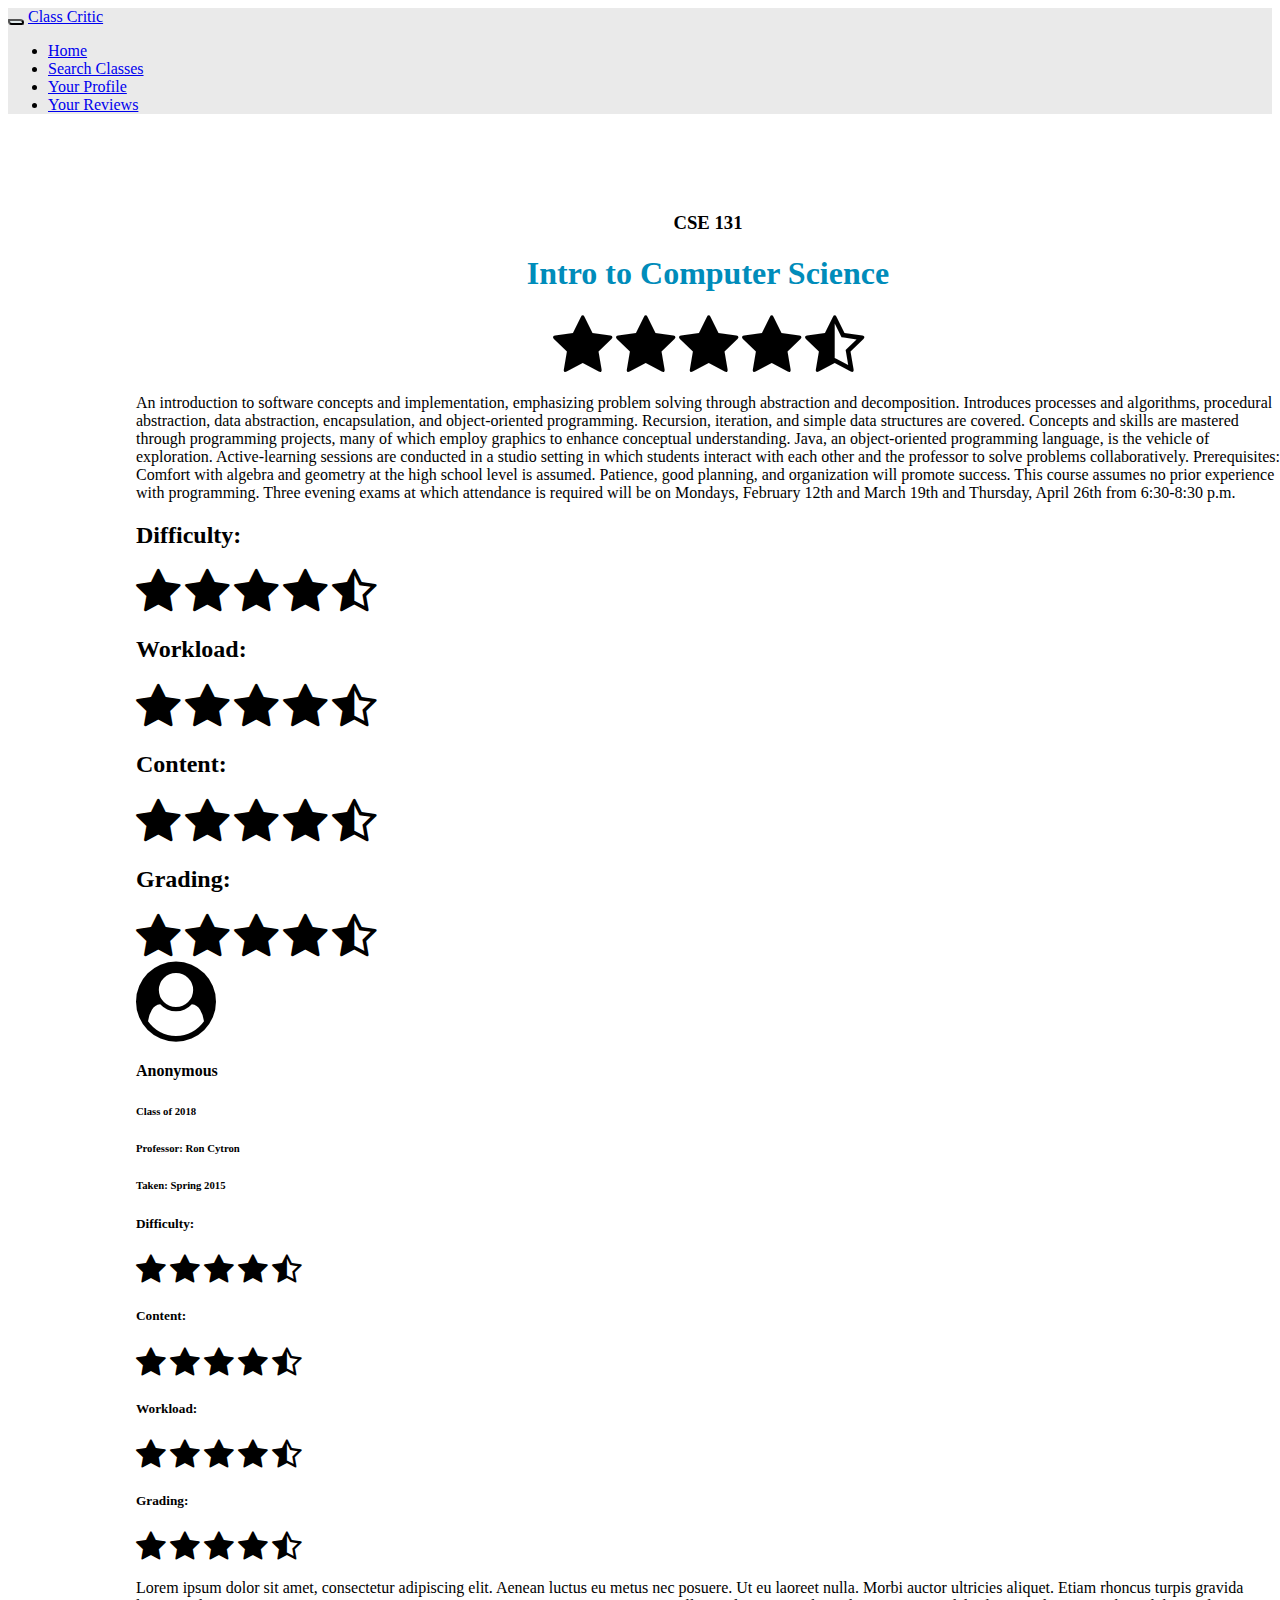
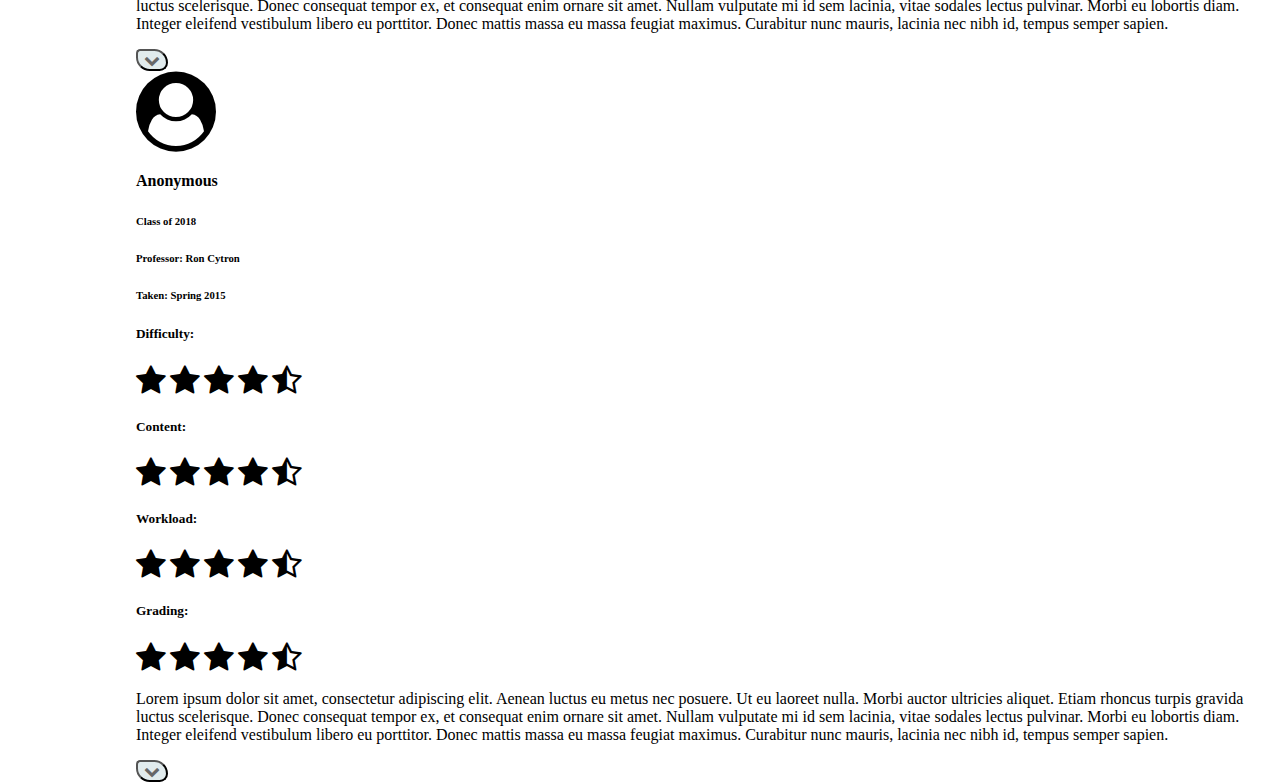
==== Front End/ClassCritic-Class.html @ 3b26a225 "Add files via upload" ====
<!DOCTYPE html>
<html lang="en">
<head>
	<link href="style.css" rel="stylesheet">

	<script src="https://ajax.googleapis.com/ajax/libs/jquery/3.1.1/jquery.min.js"></script>

	<link rel="stylesheet" href="https://cdnjs.cloudflare.com/ajax/libs/font-awesome/4.7.0/css/font-awesome.min.css">

	<!-- Required meta tags -->
	<meta charset="utf-8">
	<meta name="viewport" content="width=device-width, initial-scale=1, shrink-to-fit=no">

	<!-- Bootstrap CSS -->
	<link rel="stylesheet" href="https://maxcdn.bootstrapcdn.com/bootstrap/4.0.0-beta/css/bootstrap.min.css" integrity="sha384-/Y6pD6FV/Vv2HJnA6t+vslU6fwYXjCFtcEpHbNJ0lyAFsXTsjBbfaDjzALeQsN6M" crossorigin="anonymous">
</head>
<body style="height:120vh;">

	<!-- START NAVBAR -->
	<nav class="navbar navbar-toggleable-md navbar-light bg-faded">
		<button class="navbar-toggler navbar-toggler-right" type="button" data-toggle="collapse" data-target="#navbarSupportedContent" aria-controls="navbarSupportedContent" aria-expanded="false" aria-label="Toggle navigation">
			<span class="navbar-toggler-icon"></span>
		</button>
		<a class="navbar-brand" href="#">Class Critic</a>

		<div class="collapse navbar-collapse" id="navbarSupportedContent">
			<ul class="navbar-nav mr-auto">
				<li class="nav-item active">
					<a class="nav-link" href="index.html">Home</a>
				</li>

				<li class="nav-item">
					<a class="nav-link" href="ClassCritic-Search.html">Search Classes <span class="sr-only">(current)</span></a>
				</li>

				<li class="nav-item">
					<a class="nav-link" href="#">Your Profile</a>
				</li>

				<li class="nav-item">
					<a class="nav-link" href="#">Your Reviews</a>
				</li>

			</ul>
			
		</div>
	</nav>
	<!-- END NAVBAR -->

	<!-- START REST OF CONTENT -->
	<div class="contentContainer">
		<div class="container">
			<!-- HEADER -->
			<div class="jumbotron" style="text-align: center;">
				<h3>CSE 131</h3>
				<h1>Intro to Computer Science</h1>
				<div class="starContainer">
					<i class="star fa fa-star fa-4x" aria-hidden="true"></i>
					<i class="star fa fa-star fa-4x" aria-hidden="true"></i>
					<i class="star fa fa-star fa-4x" aria-hidden="true"></i>
					<i class="star fa fa-star fa-4x" aria-hidden="true"></i>
					<i class="star fa fa-star-half-o fa-4x" aria-hidden="true"></i>
				</div>
			</div>

			<!-- START REST OF CONTENT -->
			<div class="description col-12">
				<p>An introduction to software concepts and implementation, emphasizing problem solving through abstraction and decomposition. Introduces processes and algorithms, procedural abstraction, data abstraction, encapsulation, and object-oriented programming. Recursion, iteration, and simple data structures are covered. Concepts and skills are mastered through programming projects, many of which employ graphics to enhance conceptual understanding. Java, an object-oriented programming language, is the vehicle of exploration. Active-learning sessions are conducted in a studio setting in which students interact with each other and the professor to solve problems collaboratively. Prerequisites: Comfort with algebra and geometry at the high school level is assumed. Patience, good planning, and organization will promote success. This course assumes no prior experience with programming. Three evening exams at which attendance is required will be on Mondays, February 12th and March 19th and Thursday, April 26th from 6:30-8:30 p.m.</p>
			</div>

			<div class="overallRatingsContainer">
				<div class="row">
					<div class="rating col-6">
						<h2>Difficulty: </h2>
						<i class="star fa fa-star fa-3x" aria-hidden="true"></i>
						<i class="star fa fa-star fa-3x" aria-hidden="true"></i>
						<i class="star fa fa-star fa-3x" aria-hidden="true"></i>
						<i class="star fa fa-star fa-3x" aria-hidden="true"></i>
						<i class="star fa fa-star-half-o fa-3x" aria-hidden="true"></i>
					</div>

					<div class="rating col-6">
						<h2>Workload: </h2>
						<i class="star fa fa-star fa-3x" aria-hidden="true"></i>
						<i class="star fa fa-star fa-3x" aria-hidden="true"></i>
						<i class="star fa fa-star fa-3x" aria-hidden="true"></i>
						<i class="star fa fa-star fa-3x" aria-hidden="true"></i>
						<i class="star fa fa-star-half-o fa-3x" aria-hidden="true"></i>
					</div>
				</div>

				<div class="row">
					<div class="rating col-7">
						<h2>Content: </h2>
						<i class="star fa fa-star fa-3x" aria-hidden="true"></i>
						<i class="star fa fa-star fa-3x" aria-hidden="true"></i>
						<i class="star fa fa-star fa-3x" aria-hidden="true"></i>
						<i class="star fa fa-star fa-3x" aria-hidden="true"></i>
						<i class="star fa fa-star-half-o fa-3x" aria-hidden="true"></i>
					</div>

					<div class="rating col-7">
						<h2>Grading: </h2>
						<i class="star fa fa-star fa-3x" aria-hidden="true"></i>
						<i class="star fa fa-star fa-3x" aria-hidden="true"></i>
						<i class="star fa fa-star fa-3x" aria-hidden="true"></i>
						<i class="star fa fa-star fa-3x" aria-hidden="true"></i>
						<i class="star fa fa-star-half-o fa-3x" aria-hidden="true"></i>
					</div>

				</div>

			</div>	
			<!-- end overall ratings -->


			<div class="ratingsContainer">

				<div class="row">
					<!-- overall row  -->
					<div class="individualRating col-6">
						<!-- individual rating container -->
						<div class="background">
							<div class="row">
								<div class="col">
									<div class="userImage">
										<i class="fa fa-user-circle fa-5x" aria-hidden="true"></i>
									</div>
								</div>

								<div class="col info">
									<h4>Anonymous</h4>
									<h6><strong>Class of 2018</strong></h6>
									<h6><strong>Professor:</strong> Ron Cytron</h6>
									<h6><strong>Taken:</strong> Spring 2015</h6>
								</div>
							</div>

							<div class="classStars">
								<div class="row">
									<div class="ratingRating col">
										<h5>Difficulty: </h5>
										<i class="star fa fa-star fa-2x" aria-hidden="true"></i>
										<i class="star fa fa-star fa-2x" aria-hidden="true"></i>
										<i class="star fa fa-star fa-2x" aria-hidden="true"></i>
										<i class="star fa fa-star fa-2x" aria-hidden="true"></i>
										<i class="star fa fa-star-half-o fa-2x" aria-hidden="true"></i>
									</div>

									<div class="ratingRating col">
										<h5>Content: </h5>
										<i class="star fa fa-star fa-2x" aria-hidden="true"></i>
										<i class="star fa fa-star fa-2x" aria-hidden="true"></i>
										<i class="star fa fa-star fa-2x" aria-hidden="true"></i>
										<i class="star fa fa-star fa-2x" aria-hidden="true"></i>
										<i class="star fa fa-star-half-o fa-2x" aria-hidden="true"></i>
									</div>
								</div>

								<div class="row">
									<div class="ratingRating col">
										<h5>Workload: </h5>
										<i class="star fa fa-star fa-2x" aria-hidden="true"></i>
										<i class="star fa fa-star fa-2x" aria-hidden="true"></i>
										<i class="star fa fa-star fa-2x" aria-hidden="true"></i>
										<i class="star fa fa-star fa-2x" aria-hidden="true"></i>
										<i class="star fa fa-star-half-o fa-2x" aria-hidden="true"></i>
									</div>

									<div class="ratingRating col">
										<h5>Grading: </h5>
										<i class="star fa fa-star fa-2x" aria-hidden="true"></i>
										<i class="star fa fa-star fa-2x" aria-hidden="true"></i>
										<i class="star fa fa-star fa-2x" aria-hidden="true"></i>
										<i class="star fa fa-star fa-2x" aria-hidden="true"></i>
										<i class="star fa fa-star-half-o fa-2x" aria-hidden="true"></i>
									</div>
								</div>
								<!-- end class stars row -->
							</div>
							<!-- end class stars -->

							<div class="row">
								<p class="writtenReview">Lorem ipsum dolor sit amet, consectetur adipiscing elit. Aenean luctus eu metus nec posuere. Ut eu laoreet nulla. Morbi auctor ultricies aliquet. Etiam rhoncus turpis gravida luctus scelerisque. Donec consequat tempor ex, et consequat enim ornare sit amet. Nullam vulputate mi id sem lacinia, vitae sodales lectus pulvinar. Morbi eu lobortis diam. Integer eleifend vestibulum libero eu porttitor. Donec mattis massa eu massa feugiat maximus. Curabitur nunc mauris, lacinia nec nibh id, tempus semper sapien.</p>

								<div class="expandContainer">
								<button class="fa fa-chevron-down expand"></button>
								</div>

								<!-- <div class="thumbsContainer">
								<button class="fa fa-thumbs-o-up up"></button>
								<button class="fa fa-thumbs-o-down down"></button>
								</div> -->
							</div>

						</div>
					</div>
					<!-- END INDIVIDUAL RATING -->

					<div class="individualRating col-6">
						<!-- individual rating container -->
						<div class="background">
							<div class="row">
								<div class="col">
									<div class="userImage">
										<i class="fa fa-user-circle fa-5x" aria-hidden="true"></i>
									</div>
								</div>

								<div class="col info">
									<h4>Anonymous</h4>
									<h6><strong>Class of 2018</strong></h6>
									<h6><strong>Professor:</strong> Ron Cytron</h6>
									<h6><strong>Taken:</strong> Spring 2015</h6>
								</div>
							</div>

							<div class="classStars">
								<div class="row">
									<div class="ratingRating col">
										<h5>Difficulty: </h5>
										<i class="star fa fa-star fa-2x" aria-hidden="true"></i>
										<i class="star fa fa-star fa-2x" aria-hidden="true"></i>
										<i class="star fa fa-star fa-2x" aria-hidden="true"></i>
										<i class="star fa fa-star fa-2x" aria-hidden="true"></i>
										<i class="star fa fa-star-half-o fa-2x" aria-hidden="true"></i>
									</div>

									<div class="ratingRating col">
										<h5>Content: </h5>
										<i class="star fa fa-star fa-2x" aria-hidden="true"></i>
										<i class="star fa fa-star fa-2x" aria-hidden="true"></i>
										<i class="star fa fa-star fa-2x" aria-hidden="true"></i>
										<i class="star fa fa-star fa-2x" aria-hidden="true"></i>
										<i class="star fa fa-star-half-o fa-2x" aria-hidden="true"></i>
									</div>
								</div>

								<div class="row">
									<div class="ratingRating col">
										<h5>Workload: </h5>
										<i class="star fa fa-star fa-2x" aria-hidden="true"></i>
										<i class="star fa fa-star fa-2x" aria-hidden="true"></i>
										<i class="star fa fa-star fa-2x" aria-hidden="true"></i>
										<i class="star fa fa-star fa-2x" aria-hidden="true"></i>
										<i class="star fa fa-star-half-o fa-2x" aria-hidden="true"></i>
									</div>

									<div class="ratingRating col">
										<h5>Grading: </h5>
										<i class="star fa fa-star fa-2x" aria-hidden="true"></i>
										<i class="star fa fa-star fa-2x" aria-hidden="true"></i>
										<i class="star fa fa-star fa-2x" aria-hidden="true"></i>
										<i class="star fa fa-star fa-2x" aria-hidden="true"></i>
										<i class="star fa fa-star-half-o fa-2x" aria-hidden="true"></i>
									</div>
								</div>
								<!-- end class stars row -->
							</div>
							<!-- end class stars -->

							<div class="row">
								<p class="writtenReview">Lorem ipsum dolor sit amet, consectetur adipiscing elit. Aenean luctus eu metus nec posuere. Ut eu laoreet nulla. Morbi auctor ultricies aliquet. Etiam rhoncus turpis gravida luctus scelerisque. Donec consequat tempor ex, et consequat enim ornare sit amet. Nullam vulputate mi id sem lacinia, vitae sodales lectus pulvinar. Morbi eu lobortis diam. Integer eleifend vestibulum libero eu porttitor. Donec mattis massa eu massa feugiat maximus. Curabitur nunc mauris, lacinia nec nibh id, tempus semper sapien.</p>

								<div class="expandContainer">
								<button class="fa fa-chevron-down expand"></button>
								</div>

								<!-- <div class="thumbsContainer">
								<button class="fa fa-thumbs-o-up up"></button>
								<button class="fa fa-thumbs-o-down down"></button>
								</div> -->
							</div>

						</div>
					</div>
					<!-- END INDIVIDUAL RATING -->

				</div>
			</div>
			<!-- </div> -->



		</div>

	</div>

	<div style="height: 100vh;"></div>
</div>
<!-- end contentContainer -->

<!-- Optional JavaScript -->
<script type="text/javascript">
	$(document).ready(function(){

			$('.expand').click(function() {
				$('.writtenReview').css('height','auto');
				var height = $('writtenReview').css("height");
				// console.log(height);
				$('.writtenReview').css('overflow','visible');
				$(this).css('display','none');
				// console.log('clicked');
			});

		});


</script>

<!-- jQuery first, then Popper.js, then Bootstrap JS -->
<script src="https://code.jquery.com/jquery-3.2.1.slim.min.js" integrity="sha384-KJ3o2DKtIkvYIK3UENzmM7KCkRr/rE9/Qpg6aAZGJwFDMVNA/GpGFF93hXpG5KkN" crossorigin="anonymous"></script>
<script src="https://cdnjs.cloudflare.com/ajax/libs/popper.js/1.11.0/umd/popper.min.js" integrity="sha384-b/U6ypiBEHpOf/4+1nzFpr53nxSS+GLCkfwBdFNTxtclqqenISfwAzpKaMNFNmj4" crossorigin="anonymous"></script>
<script src="https://maxcdn.bootstrapcdn.com/bootstrap/4.0.0-beta/js/bootstrap.min.js" integrity="sha384-h0AbiXch4ZDo7tp9hKZ4TsHbi047NrKGLO3SEJAg45jXxnGIfYzk4Si90RDIqNm1" crossorigin="anonymous"></script>
</body>
</html>
---- Front End/style.css ----
nav {
	background-color: #eaeaea;
}

body {
	/*display: inline-block;*/
}

button {
	background-color: #e1ebed;
	color:#676768;
	border-radius: 15px 50px 30px;
}

h1 {
	color: #008CBA;
}

select {
	background-color: grey;
	color: white;
	height: 40px;
}

.contentContainer {
	display: inline-block;
	margin-left: 10vw;
	margin-right: 7vw;
	left: 10vw;
	height: 10vh;
}

.sliderDummy {
	margin-top: 2vh;
	background-color: #e1ebed;
}

.carousel-inner {
	height: 60vh;
	widows: 100vw;
	background-color: #e1ebed;
}

.carouselExampleControls {
	margin-top: 2vh;
}

.btnContainer {
	left: 45%;
	margin-top: 2vh;
	position: absolute;
}

.reviewBtn {
	font-size: 20px;
}

.reviewBtn:hover {
	background-color: #008CBA;
	color: white;
	transition: .75s;
}

/*.univHome {
	margin-top: 7vh;
	left: 30vw;
	position: absolute;
}*/

.dropdown {
	
	position: static;
	display: inline-flex;
}

.container {
	margin-top: 7vh;
	position: absolute;
}

.contentContainer {
	display: inline-flex;
}

.home {
	left: 30vw;
}

.message {
	text-align: center;
	color: #008CBA;
}

.dropdownContainer {
	display: inline-block;
}

.searchDisplay {
	margin-top: 50px;
}

.individualClass {
	background-color: silver;
	margin-top: 10px;
	margin-left:3.5vw;
	
}
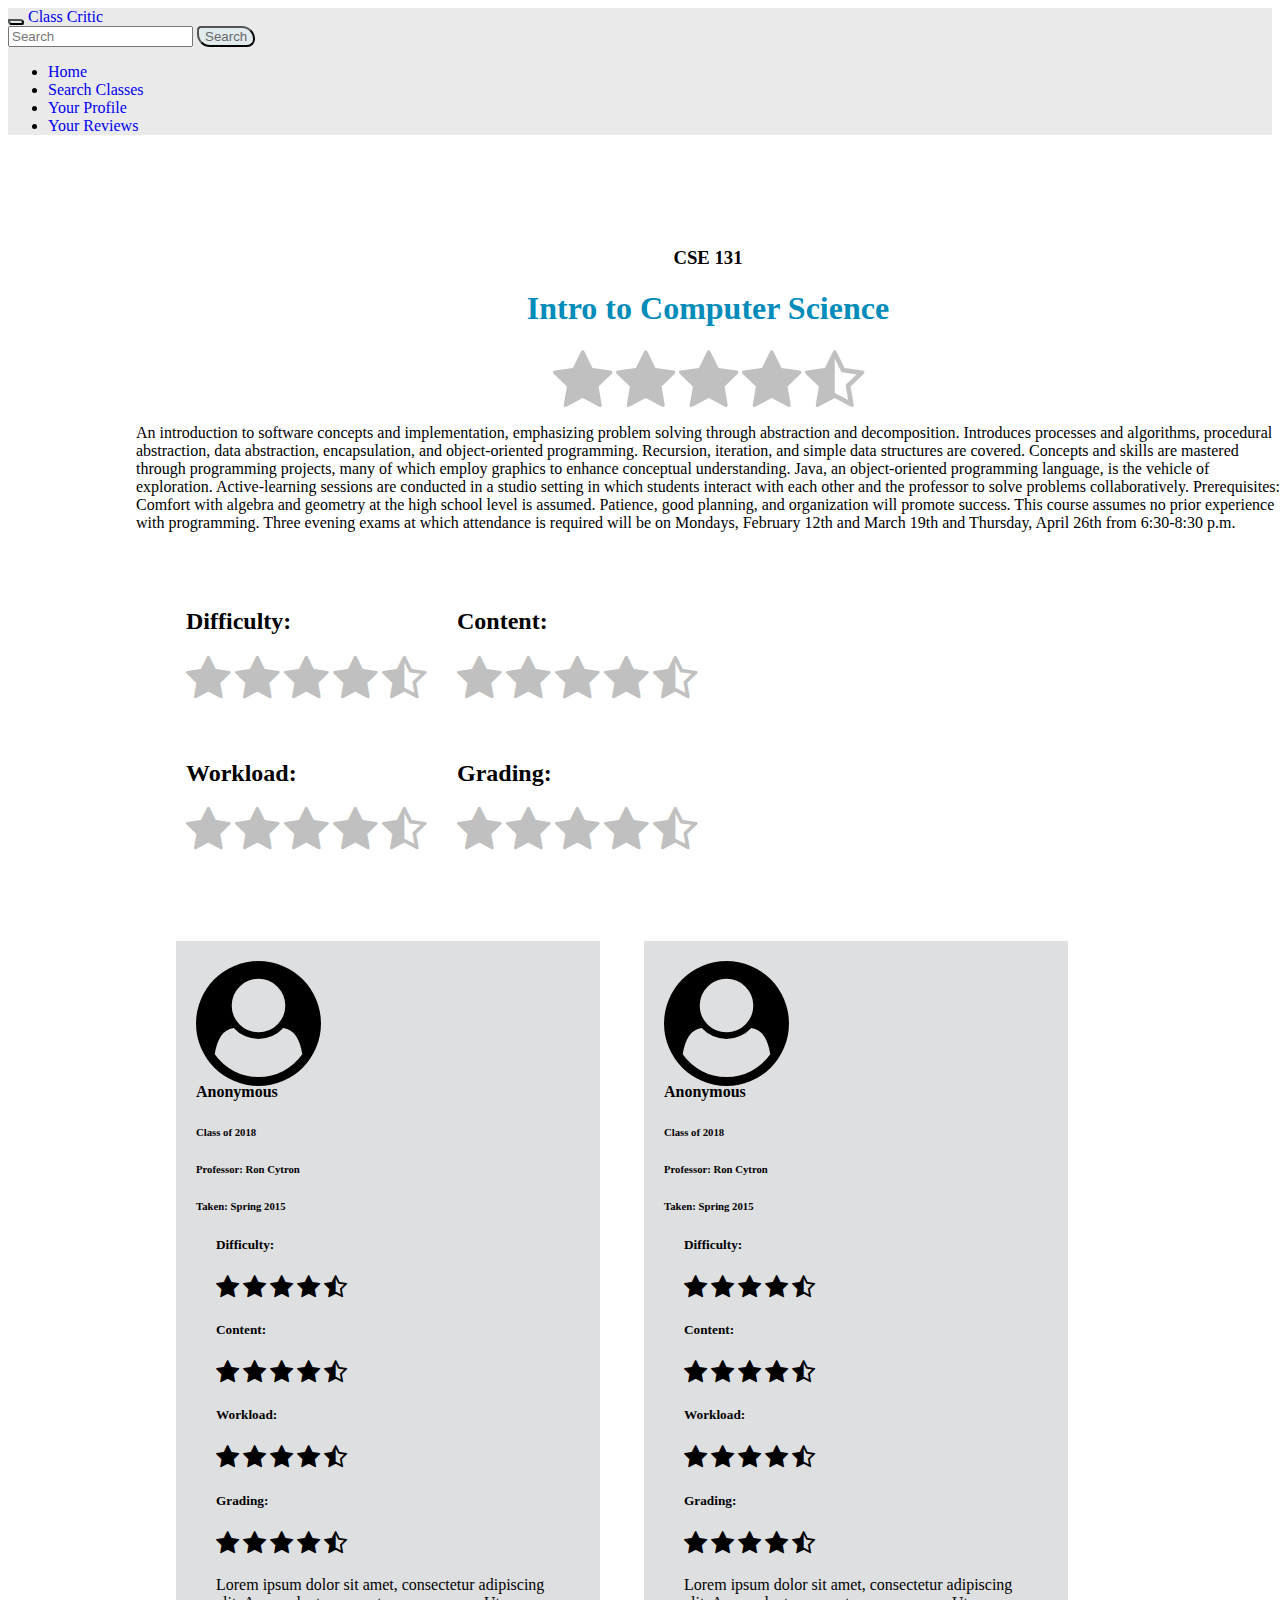
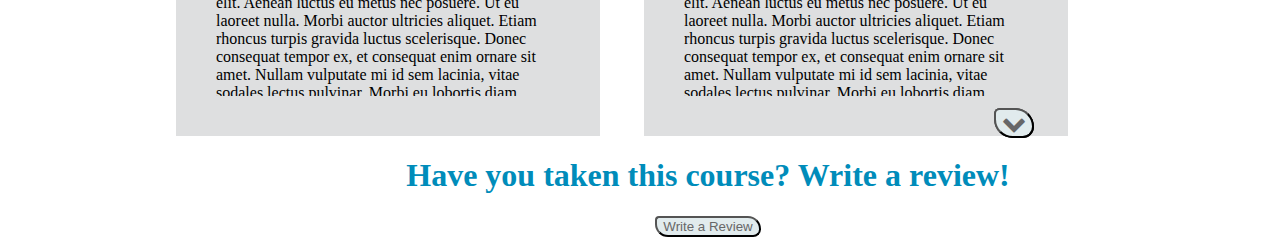
==== commit 90309d04: "Add files via upload" ====
--- a/Front End/ClassCritic-Class.html
+++ b/Front End/ClassCritic-Class.html
@@ -22,6 +22,11 @@
 			<span class="navbar-toggler-icon"></span>
 		</button>
 		<a class="navbar-brand" href="#">Class Critic</a>
+		
+		<form class="form-inline my-2 my-lg-0">
+			<input class="form-control mr-sm-2" type="text" placeholder="Search">
+			<button class="btn btn-outline-success my-2 my-sm-0" type="submit">Search</button>
+		</form>
 
 		<div class="collapse navbar-collapse" id="navbarSupportedContent">
 			<ul class="navbar-nav mr-auto">
@@ -68,6 +73,8 @@
 				<p>An introduction to software concepts and implementation, emphasizing problem solving through abstraction and decomposition. Introduces processes and algorithms, procedural abstraction, data abstraction, encapsulation, and object-oriented programming. Recursion, iteration, and simple data structures are covered. Concepts and skills are mastered through programming projects, many of which employ graphics to enhance conceptual understanding. Java, an object-oriented programming language, is the vehicle of exploration. Active-learning sessions are conducted in a studio setting in which students interact with each other and the professor to solve problems collaboratively. Prerequisites: Comfort with algebra and geometry at the high school level is assumed. Patience, good planning, and organization will promote success. This course assumes no prior experience with programming. Three evening exams at which attendance is required will be on Mondays, February 12th and March 19th and Thursday, April 26th from 6:30-8:30 p.m.</p>
 			</div>
 
+			<div class="col-12 attributes"></div>
+
 			<div class="overallRatingsContainer">
 				<div class="row">
 					<div class="rating col-6">
@@ -184,109 +191,113 @@
 								<p class="writtenReview">Lorem ipsum dolor sit amet, consectetur adipiscing elit. Aenean luctus eu metus nec posuere. Ut eu laoreet nulla. Morbi auctor ultricies aliquet. Etiam rhoncus turpis gravida luctus scelerisque. Donec consequat tempor ex, et consequat enim ornare sit amet. Nullam vulputate mi id sem lacinia, vitae sodales lectus pulvinar. Morbi eu lobortis diam. Integer eleifend vestibulum libero eu porttitor. Donec mattis massa eu massa feugiat maximus. Curabitur nunc mauris, lacinia nec nibh id, tempus semper sapien.</p>
 
 								<div class="expandContainer">
-								<button class="fa fa-chevron-down expand"></button>
+									<button class="fa fa-chevron-down expand"></button>
 								</div>
 
 								<!-- <div class="thumbsContainer">
 								<button class="fa fa-thumbs-o-up up"></button>
 								<button class="fa fa-thumbs-o-down down"></button>
-								</div> -->
-							</div>
-
+							</div> -->
 						</div>
-					</div>
-					<!-- END INDIVIDUAL RATING -->
-
-					<div class="individualRating col-6">
-						<!-- individual rating container -->
-						<div class="background">
+
+					</div>
+				</div>
+				<!-- END INDIVIDUAL RATING -->
+
+				<div class="individualRating col-6">
+					<!-- individual rating container -->
+					<div class="background">
+						<div class="row">
+							<div class="col">
+								<div class="userImage">
+									<i class="fa fa-user-circle fa-5x" aria-hidden="true"></i>
+								</div>
+							</div>
+
+							<div class="col info">
+								<h4>Anonymous</h4>
+								<h6><strong>Class of 2018</strong></h6>
+								<h6><strong>Professor:</strong> Ron Cytron</h6>
+								<h6><strong>Taken:</strong> Spring 2015</h6>
+							</div>
+						</div>
+
+						<div class="classStars">
 							<div class="row">
-								<div class="col">
-									<div class="userImage">
-										<i class="fa fa-user-circle fa-5x" aria-hidden="true"></i>
-									</div>
-								</div>
-
-								<div class="col info">
-									<h4>Anonymous</h4>
-									<h6><strong>Class of 2018</strong></h6>
-									<h6><strong>Professor:</strong> Ron Cytron</h6>
-									<h6><strong>Taken:</strong> Spring 2015</h6>
-								</div>
-							</div>
-
-							<div class="classStars">
-								<div class="row">
-									<div class="ratingRating col">
-										<h5>Difficulty: </h5>
-										<i class="star fa fa-star fa-2x" aria-hidden="true"></i>
-										<i class="star fa fa-star fa-2x" aria-hidden="true"></i>
-										<i class="star fa fa-star fa-2x" aria-hidden="true"></i>
-										<i class="star fa fa-star fa-2x" aria-hidden="true"></i>
-										<i class="star fa fa-star-half-o fa-2x" aria-hidden="true"></i>
-									</div>
-
-									<div class="ratingRating col">
-										<h5>Content: </h5>
-										<i class="star fa fa-star fa-2x" aria-hidden="true"></i>
-										<i class="star fa fa-star fa-2x" aria-hidden="true"></i>
-										<i class="star fa fa-star fa-2x" aria-hidden="true"></i>
-										<i class="star fa fa-star fa-2x" aria-hidden="true"></i>
-										<i class="star fa fa-star-half-o fa-2x" aria-hidden="true"></i>
-									</div>
-								</div>
-
-								<div class="row">
-									<div class="ratingRating col">
-										<h5>Workload: </h5>
-										<i class="star fa fa-star fa-2x" aria-hidden="true"></i>
-										<i class="star fa fa-star fa-2x" aria-hidden="true"></i>
-										<i class="star fa fa-star fa-2x" aria-hidden="true"></i>
-										<i class="star fa fa-star fa-2x" aria-hidden="true"></i>
-										<i class="star fa fa-star-half-o fa-2x" aria-hidden="true"></i>
-									</div>
-
-									<div class="ratingRating col">
-										<h5>Grading: </h5>
-										<i class="star fa fa-star fa-2x" aria-hidden="true"></i>
-										<i class="star fa fa-star fa-2x" aria-hidden="true"></i>
-										<i class="star fa fa-star fa-2x" aria-hidden="true"></i>
-										<i class="star fa fa-star fa-2x" aria-hidden="true"></i>
-										<i class="star fa fa-star-half-o fa-2x" aria-hidden="true"></i>
-									</div>
-								</div>
-								<!-- end class stars row -->
-							</div>
-							<!-- end class stars -->
+								<div class="ratingRating col">
+									<h5>Difficulty: </h5>
+									<i class="star fa fa-star fa-2x" aria-hidden="true"></i>
+									<i class="star fa fa-star fa-2x" aria-hidden="true"></i>
+									<i class="star fa fa-star fa-2x" aria-hidden="true"></i>
+									<i class="star fa fa-star fa-2x" aria-hidden="true"></i>
+									<i class="star fa fa-star-half-o fa-2x" aria-hidden="true"></i>
+								</div>
+
+								<div class="ratingRating col">
+									<h5>Content: </h5>
+									<i class="star fa fa-star fa-2x" aria-hidden="true"></i>
+									<i class="star fa fa-star fa-2x" aria-hidden="true"></i>
+									<i class="star fa fa-star fa-2x" aria-hidden="true"></i>
+									<i class="star fa fa-star fa-2x" aria-hidden="true"></i>
+									<i class="star fa fa-star-half-o fa-2x" aria-hidden="true"></i>
+								</div>
+							</div>
 
 							<div class="row">
-								<p class="writtenReview">Lorem ipsum dolor sit amet, consectetur adipiscing elit. Aenean luctus eu metus nec posuere. Ut eu laoreet nulla. Morbi auctor ultricies aliquet. Etiam rhoncus turpis gravida luctus scelerisque. Donec consequat tempor ex, et consequat enim ornare sit amet. Nullam vulputate mi id sem lacinia, vitae sodales lectus pulvinar. Morbi eu lobortis diam. Integer eleifend vestibulum libero eu porttitor. Donec mattis massa eu massa feugiat maximus. Curabitur nunc mauris, lacinia nec nibh id, tempus semper sapien.</p>
-
-								<div class="expandContainer">
+								<div class="ratingRating col">
+									<h5>Workload: </h5>
+									<i class="star fa fa-star fa-2x" aria-hidden="true"></i>
+									<i class="star fa fa-star fa-2x" aria-hidden="true"></i>
+									<i class="star fa fa-star fa-2x" aria-hidden="true"></i>
+									<i class="star fa fa-star fa-2x" aria-hidden="true"></i>
+									<i class="star fa fa-star-half-o fa-2x" aria-hidden="true"></i>
+								</div>
+
+								<div class="ratingRating col">
+									<h5>Grading: </h5>
+									<i class="star fa fa-star fa-2x" aria-hidden="true"></i>
+									<i class="star fa fa-star fa-2x" aria-hidden="true"></i>
+									<i class="star fa fa-star fa-2x" aria-hidden="true"></i>
+									<i class="star fa fa-star fa-2x" aria-hidden="true"></i>
+									<i class="star fa fa-star-half-o fa-2x" aria-hidden="true"></i>
+								</div>
+							</div>
+							<!-- end class stars row -->
+						</div>
+						<!-- end class stars -->
+
+						<div class="row">
+							<p class="writtenReview">Lorem ipsum dolor sit amet, consectetur adipiscing elit. Aenean luctus eu metus nec posuere. Ut eu laoreet nulla. Morbi auctor ultricies aliquet. Etiam rhoncus turpis gravida luctus scelerisque. Donec consequat tempor ex, et consequat enim ornare sit amet. Nullam vulputate mi id sem lacinia, vitae sodales lectus pulvinar. Morbi eu lobortis diam. Integer eleifend vestibulum libero eu porttitor. Donec mattis massa eu massa feugiat maximus. Curabitur nunc mauris, lacinia nec nibh id, tempus semper sapien.</p>
+
+							<div class="expandContainer">
 								<button class="fa fa-chevron-down expand"></button>
-								</div>
+							</div>
 
 								<!-- <div class="thumbsContainer">
 								<button class="fa fa-thumbs-o-up up"></button>
 								<button class="fa fa-thumbs-o-down down"></button>
-								</div> -->
-							</div>
-
+							</div> -->
 						</div>
-					</div>
-					<!-- END INDIVIDUAL RATING -->
-
-				</div>
+
+					</div>
+				</div>
+				<!-- END INDIVIDUAL RATING -->
 			</div>
-			<!-- </div> -->
-
-
-
+			<!-- END ROW 1 OF RATINGS -->
 		</div>
+		<!-- END ALL INDIVIDUAL RATINGS -->
+		<!-- </div> -->
+
+		<div class="jumbotron classRate" style="text-align: center;">
+			<h1>Have you taken this course? Write a review!</h1>
+			<button class="rateButton">Write a Review</button>
+		</div>
 
 	</div>
 
-	<div style="height: 100vh;"></div>
+</div>
+
+<div style="height: 100vh;"></div>
 </div>
 <!-- end contentContainer -->
 
@@ -294,16 +305,16 @@
 <script type="text/javascript">
 	$(document).ready(function(){
 
-			$('.expand').click(function() {
-				$('.writtenReview').css('height','auto');
-				var height = $('writtenReview').css("height");
+		$('.expand').click(function() {
+			$('.writtenReview').css('height','auto');
+			var height = $('writtenReview').css("height");
 				// console.log(height);
 				$('.writtenReview').css('overflow','visible');
 				$(this).css('display','none');
 				// console.log('clicked');
 			});
 
-		});
+	});
 
 
 </script>
--- a/Front End/style.css
+++ b/Front End/style.css
@@ -20,6 +20,10 @@
 	background-color: grey;
 	color: white;
 	height: 40px;
+}
+
+a {
+	text-decoration: none;
 }
 
 .contentContainer {
@@ -27,7 +31,6 @@
 	margin-left: 10vw;
 	margin-right: 7vw;
 	left: 10vw;
-	height: 10vh;
 }
 
 .sliderDummy {
@@ -97,16 +100,160 @@
 
 .searchDisplay {
 	margin-top: 50px;
+	display: none;
 }
 
 .individualClass {
-	background-color: silver;
+	/*background-color: silver;*/
+	border:solid silver;
 	margin-top: 10px;
 	margin-left:3.5vw;
 	
 }
 
-
-
-
-
+.indvidualClass:hover {
+	text-decoration: none;
+}
+
+.classNumber {
+	color: silver;
+}
+
+.classNumber:hover {
+	color: black;
+	text-decoration: none;
+}
+
+.className {
+	color: silver
+}
+.className:hover {
+	color: black;
+}
+
+.star {
+	color: silver;
+	height: 0px;
+	/*margin-top: 5px;*/
+	margin-bottom: 20px;
+}
+
+.star:hover {
+	color: #f4e842;
+	text-decoration: none;
+}
+
+.searchDisplay {
+	margin-left: 7vw;
+}
+
+.searchFooter {
+	margin-top: 10vh;
+}
+
+
+/*START CLASS STYLES*/
+
+.starContainer {
+	margin-top: 20px;
+}
+
+.overallRatingsContainer {
+	margin-left:50px;
+	margin-right: 20px;
+	display: inline-flex;
+	width: 100%;
+}
+
+
+.rating {
+	margin-top: 60px;
+	margin-right: 30px;
+}
+
+.ratingsContainer {
+	/*margin-left: 10vw;*/
+	display: inline-flex;
+	align-items:center;
+	margin-top: 10vh;
+}
+
+.individualRating {
+	padding-left: 20px;
+	display: inline-block;
+}
+
+.userImage {
+	width: 100px;
+	height: 100px;
+	/*margin: auto;*/
+	font-size: 25px
+}
+
+.background {
+	background-color: #dedfe0;
+	padding: 20px;
+	width: 30vw;
+	margin: auto;
+	margin-left: 20px;
+	height: auto;
+}
+
+.ratingsContainer {
+	display: inline-flex;
+}
+
+.ratingsContainer .row .individualRating .star {
+	color: black;
+	font-size: 25px;
+}
+
+.ratingRating {
+	width: 150px;
+}
+
+.overviewRatings {
+	display: inline-flex;
+	width: 300px;
+}
+
+.info {
+	/*margin-top: 10px;*/
+	left: -50px;
+}
+
+.classStars {
+	margin-left: 20px;
+	margin-top: 20px;
+}
+
+.writtenReview {
+	margin: 20px;
+	height: 120px; 
+	overflow: hidden;
+	/*overflow-x: none;*/
+}
+
+
+.expand {
+	position: absolute; 
+	top:92%;
+	left:75%;
+	/*font-size: 30em;*/
+}
+
+.expandContainer {
+	font-size: 1.5em;
+}
+
+.thumbsContainer {
+	font-size: 2em;
+	position: absolute;
+	left: 70%;
+	top:100%;
+}
+
+
+
+
+
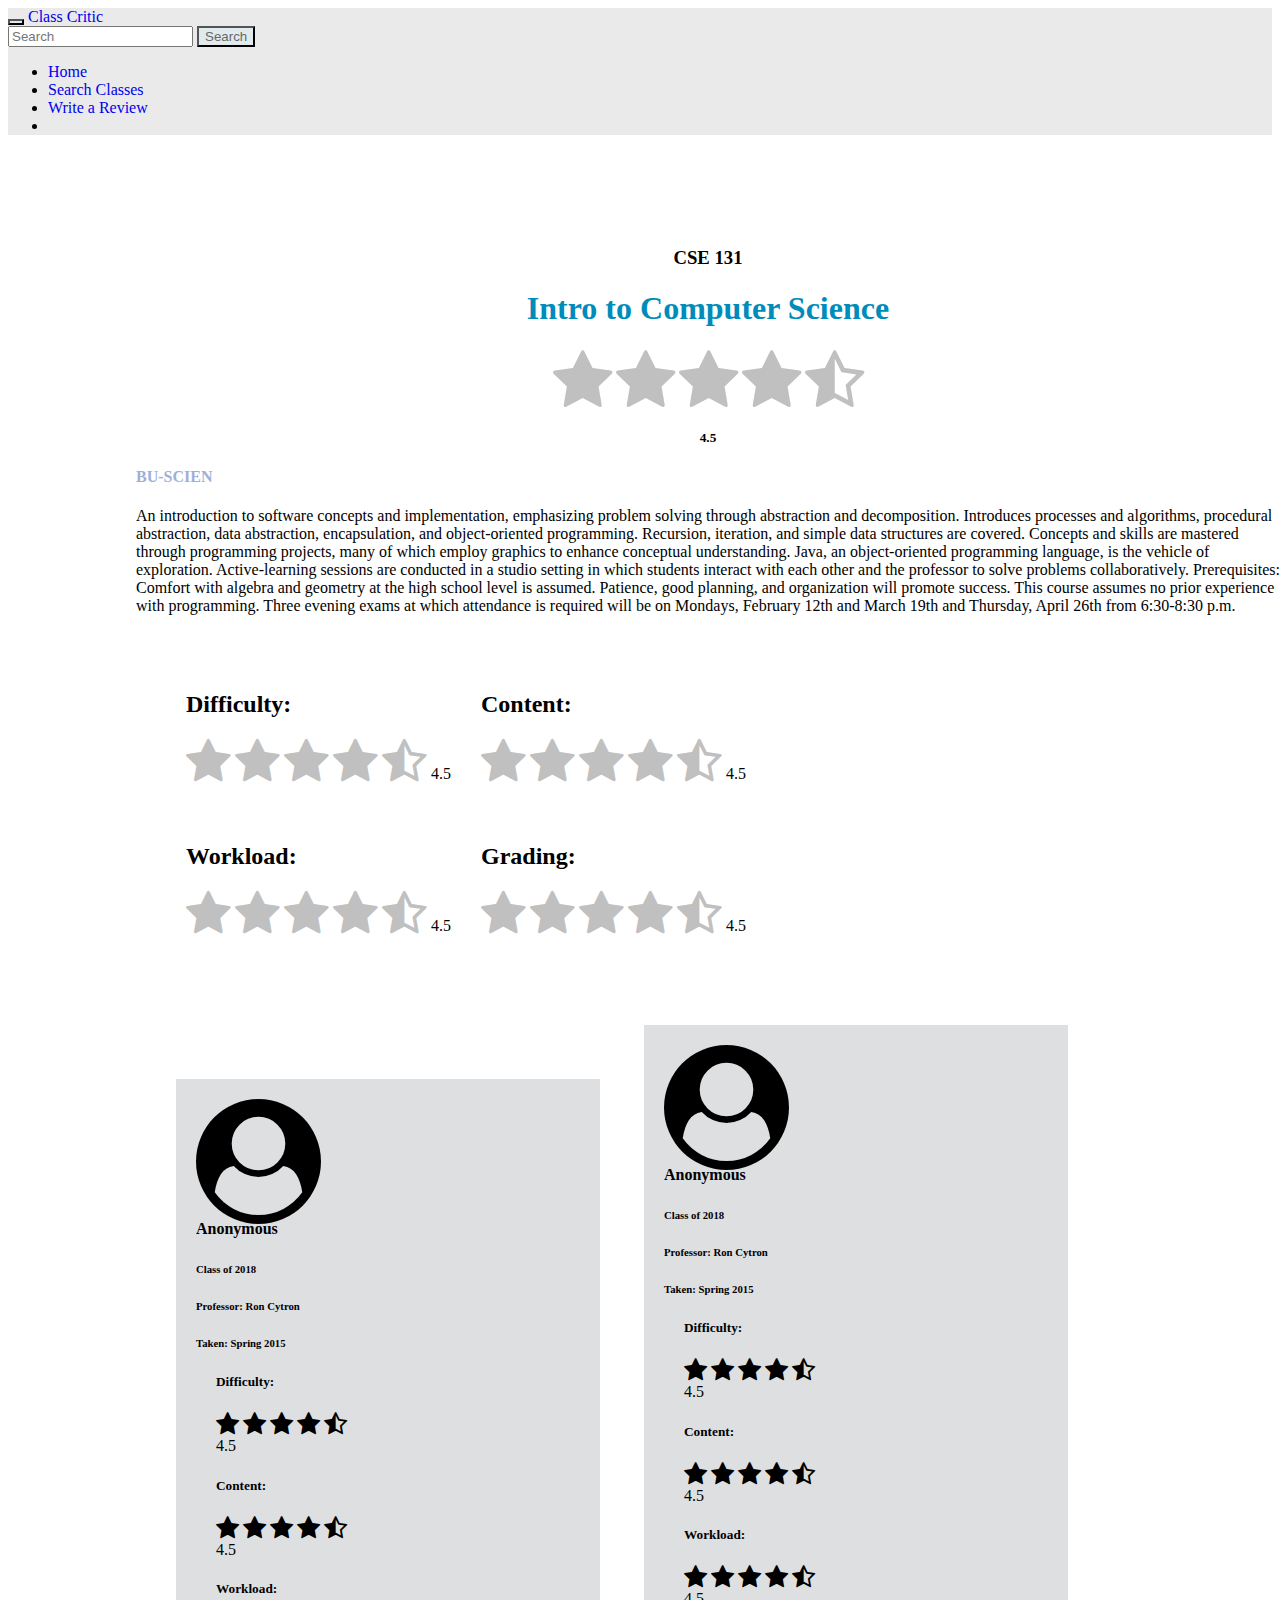
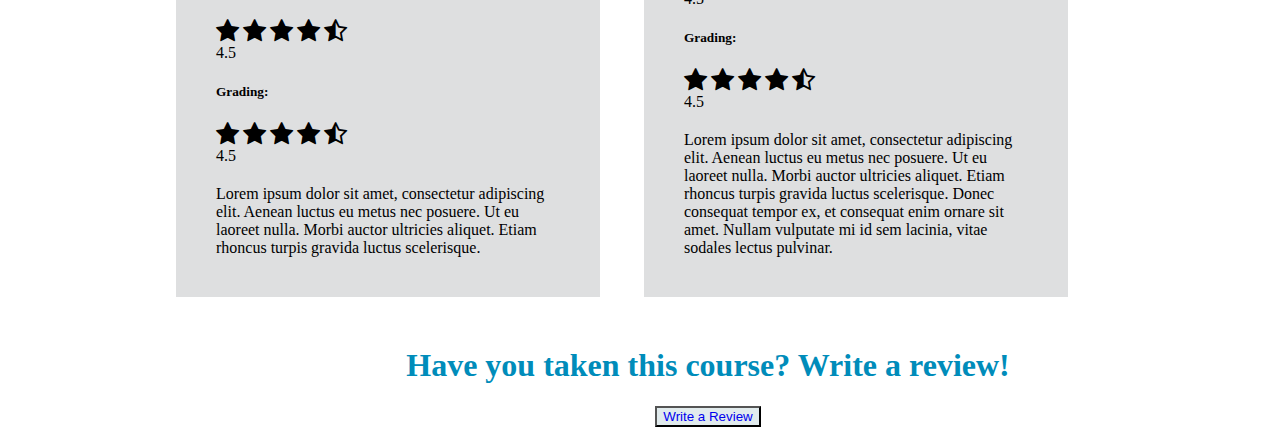
==== commit bf6ad6fe: "Gotta add style again" ====
--- a/Front End/ClassCritic-Class.html
+++ b/Front End/ClassCritic-Class.html
@@ -14,7 +14,24 @@
 	<!-- Bootstrap CSS -->
 	<link rel="stylesheet" href="https://maxcdn.bootstrapcdn.com/bootstrap/4.0.0-beta/css/bootstrap.min.css" integrity="sha384-/Y6pD6FV/Vv2HJnA6t+vslU6fwYXjCFtcEpHbNJ0lyAFsXTsjBbfaDjzALeQsN6M" crossorigin="anonymous">
 </head>
-<body style="height:120vh;">
+<body>
+	<div id="fb-root"></div>
+	<script>(function(d, s, id) {
+		window.fbAsyncInit = function() {
+			FB.init({
+				appId      : '317590075369877',
+				cookie     : true,
+				xfbml      : true,
+				version    : 'v2.10'
+			});
+			FB.AppEvents.logPageView();   
+		};
+		var js, fjs = d.getElementsByTagName(s)[0];
+		if (d.getElementById(id)) return;
+		js = d.createElement(s); js.id = id;
+		js.src = 'https://connect.facebook.net/en_US/sdk.js#xfbml=1&version=v2.11';
+		fjs.parentNode.insertBefore(js, fjs);
+	}(document, 'script', 'facebook-jssdk'));</script>
 
 	<!-- START NAVBAR -->
 	<nav class="navbar navbar-toggleable-md navbar-light bg-faded">
@@ -35,15 +52,15 @@
 				</li>
 
 				<li class="nav-item">
-					<a class="nav-link" href="ClassCritic-Search.html">Search Classes <span class="sr-only">(current)</span></a>
+					<a class="nav-link" href="ClassCritic-Search.html">Search Classes</a>
 				</li>
 
 				<li class="nav-item">
-					<a class="nav-link" href="#">Your Profile</a>
+					<a class="nav-link" href="ClassCritic-Review.html">Write a Review</a>
 				</li>
 
 				<li class="nav-item">
-					<a class="nav-link" href="#">Your Reviews</a>
+					<div class="fb-login-button nav-link" data-max-rows="1" data-size="medium" data-button-type="login_with" data-show-faces="false" data-auto-logout-link="false" data-use-continue-as="false"></div>
 				</li>
 
 			</ul>
@@ -65,34 +82,38 @@
 					<i class="star fa fa-star fa-4x" aria-hidden="true"></i>
 					<i class="star fa fa-star fa-4x" aria-hidden="true"></i>
 					<i class="star fa fa-star-half-o fa-4x" aria-hidden="true"></i>
+					<h5>4.5</h5>
 				</div>
 			</div>
+
+			<h4 class="col-12 attributes">BU-SCIEN</h4>
+			
 
 			<!-- START REST OF CONTENT -->
 			<div class="description col-12">
 				<p>An introduction to software concepts and implementation, emphasizing problem solving through abstraction and decomposition. Introduces processes and algorithms, procedural abstraction, data abstraction, encapsulation, and object-oriented programming. Recursion, iteration, and simple data structures are covered. Concepts and skills are mastered through programming projects, many of which employ graphics to enhance conceptual understanding. Java, an object-oriented programming language, is the vehicle of exploration. Active-learning sessions are conducted in a studio setting in which students interact with each other and the professor to solve problems collaboratively. Prerequisites: Comfort with algebra and geometry at the high school level is assumed. Patience, good planning, and organization will promote success. This course assumes no prior experience with programming. Three evening exams at which attendance is required will be on Mondays, February 12th and March 19th and Thursday, April 26th from 6:30-8:30 p.m.</p>
 			</div>
 
-			<div class="col-12 attributes"></div>
-
 			<div class="overallRatingsContainer">
 				<div class="row">
-					<div class="rating col-6">
+					<div class="rating col-7">
 						<h2>Difficulty: </h2>
 						<i class="star fa fa-star fa-3x" aria-hidden="true"></i>
 						<i class="star fa fa-star fa-3x" aria-hidden="true"></i>
 						<i class="star fa fa-star fa-3x" aria-hidden="true"></i>
 						<i class="star fa fa-star fa-3x" aria-hidden="true"></i>
 						<i class="star fa fa-star-half-o fa-3x" aria-hidden="true"></i>
-					</div>
-
-					<div class="rating col-6">
+						<h7>4.5</h7>
+					</div>
+
+					<div class="rating col-7">
 						<h2>Workload: </h2>
 						<i class="star fa fa-star fa-3x" aria-hidden="true"></i>
 						<i class="star fa fa-star fa-3x" aria-hidden="true"></i>
 						<i class="star fa fa-star fa-3x" aria-hidden="true"></i>
 						<i class="star fa fa-star fa-3x" aria-hidden="true"></i>
 						<i class="star fa fa-star-half-o fa-3x" aria-hidden="true"></i>
+						<h7>4.5</h7>
 					</div>
 				</div>
 
@@ -104,6 +125,7 @@
 						<i class="star fa fa-star fa-3x" aria-hidden="true"></i>
 						<i class="star fa fa-star fa-3x" aria-hidden="true"></i>
 						<i class="star fa fa-star-half-o fa-3x" aria-hidden="true"></i>
+						<h7>4.5</h7>
 					</div>
 
 					<div class="rating col-7">
@@ -113,6 +135,7 @@
 						<i class="star fa fa-star fa-3x" aria-hidden="true"></i>
 						<i class="star fa fa-star fa-3x" aria-hidden="true"></i>
 						<i class="star fa fa-star-half-o fa-3x" aria-hidden="true"></i>
+						<h7>4.5</h7>
 					</div>
 
 				</div>
@@ -152,6 +175,7 @@
 										<i class="star fa fa-star fa-2x" aria-hidden="true"></i>
 										<i class="star fa fa-star fa-2x" aria-hidden="true"></i>
 										<i class="star fa fa-star-half-o fa-2x" aria-hidden="true"></i>
+										<h7>4.5</h7>
 									</div>
 
 									<div class="ratingRating col">
@@ -161,6 +185,7 @@
 										<i class="star fa fa-star fa-2x" aria-hidden="true"></i>
 										<i class="star fa fa-star fa-2x" aria-hidden="true"></i>
 										<i class="star fa fa-star-half-o fa-2x" aria-hidden="true"></i>
+										<h7>4.5</h7>
 									</div>
 								</div>
 
@@ -172,6 +197,7 @@
 										<i class="star fa fa-star fa-2x" aria-hidden="true"></i>
 										<i class="star fa fa-star fa-2x" aria-hidden="true"></i>
 										<i class="star fa fa-star-half-o fa-2x" aria-hidden="true"></i>
+										<h7>4.5</h7>
 									</div>
 
 									<div class="ratingRating col">
@@ -181,6 +207,7 @@
 										<i class="star fa fa-star fa-2x" aria-hidden="true"></i>
 										<i class="star fa fa-star fa-2x" aria-hidden="true"></i>
 										<i class="star fa fa-star-half-o fa-2x" aria-hidden="true"></i>
+										<h7>4.5</h7>
 									</div>
 								</div>
 								<!-- end class stars row -->
@@ -188,12 +215,12 @@
 							<!-- end class stars -->
 
 							<div class="row">
-								<p class="writtenReview">Lorem ipsum dolor sit amet, consectetur adipiscing elit. Aenean luctus eu metus nec posuere. Ut eu laoreet nulla. Morbi auctor ultricies aliquet. Etiam rhoncus turpis gravida luctus scelerisque. Donec consequat tempor ex, et consequat enim ornare sit amet. Nullam vulputate mi id sem lacinia, vitae sodales lectus pulvinar. Morbi eu lobortis diam. Integer eleifend vestibulum libero eu porttitor. Donec mattis massa eu massa feugiat maximus. Curabitur nunc mauris, lacinia nec nibh id, tempus semper sapien.</p>
-
-								<div class="expandContainer">
-									<button class="fa fa-chevron-down expand"></button>
-								</div>
-
+								<p class="writtenReview">Lorem ipsum dolor sit amet, consectetur adipiscing elit. Aenean luctus eu metus nec posuere. Ut eu laoreet nulla. Morbi auctor ultricies aliquet. Etiam rhoncus turpis gravida luctus scelerisque. </p>
+
+								<!-- <div class="expandContainer">
+									<button class="fa fa-chevron-down expand-1"></button>
+								</div>
+ -->
 								<!-- <div class="thumbsContainer">
 								<button class="fa fa-thumbs-o-up up"></button>
 								<button class="fa fa-thumbs-o-down down"></button>
@@ -231,6 +258,7 @@
 									<i class="star fa fa-star fa-2x" aria-hidden="true"></i>
 									<i class="star fa fa-star fa-2x" aria-hidden="true"></i>
 									<i class="star fa fa-star-half-o fa-2x" aria-hidden="true"></i>
+									<h7>4.5</h7>
 								</div>
 
 								<div class="ratingRating col">
@@ -240,6 +268,7 @@
 									<i class="star fa fa-star fa-2x" aria-hidden="true"></i>
 									<i class="star fa fa-star fa-2x" aria-hidden="true"></i>
 									<i class="star fa fa-star-half-o fa-2x" aria-hidden="true"></i>
+									<h7>4.5</h7>
 								</div>
 							</div>
 
@@ -251,6 +280,7 @@
 									<i class="star fa fa-star fa-2x" aria-hidden="true"></i>
 									<i class="star fa fa-star fa-2x" aria-hidden="true"></i>
 									<i class="star fa fa-star-half-o fa-2x" aria-hidden="true"></i>
+									<h7>4.5</h7>
 								</div>
 
 								<div class="ratingRating col">
@@ -260,6 +290,7 @@
 									<i class="star fa fa-star fa-2x" aria-hidden="true"></i>
 									<i class="star fa fa-star fa-2x" aria-hidden="true"></i>
 									<i class="star fa fa-star-half-o fa-2x" aria-hidden="true"></i>
+									<h7>4.5</h7>
 								</div>
 							</div>
 							<!-- end class stars row -->
@@ -267,11 +298,11 @@
 						<!-- end class stars -->
 
 						<div class="row">
-							<p class="writtenReview">Lorem ipsum dolor sit amet, consectetur adipiscing elit. Aenean luctus eu metus nec posuere. Ut eu laoreet nulla. Morbi auctor ultricies aliquet. Etiam rhoncus turpis gravida luctus scelerisque. Donec consequat tempor ex, et consequat enim ornare sit amet. Nullam vulputate mi id sem lacinia, vitae sodales lectus pulvinar. Morbi eu lobortis diam. Integer eleifend vestibulum libero eu porttitor. Donec mattis massa eu massa feugiat maximus. Curabitur nunc mauris, lacinia nec nibh id, tempus semper sapien.</p>
-
-							<div class="expandContainer">
-								<button class="fa fa-chevron-down expand"></button>
-							</div>
+							<p class="writtenReview">Lorem ipsum dolor sit amet, consectetur adipiscing elit. Aenean luctus eu metus nec posuere. Ut eu laoreet nulla. Morbi auctor ultricies aliquet. Etiam rhoncus turpis gravida luctus scelerisque. Donec consequat tempor ex, et consequat enim ornare sit amet. Nullam vulputate mi id sem lacinia, vitae sodales lectus pulvinar. </p>
+
+							<!-- <div class="expandContainer">
+								<button class="fa fa-chevron-down expand-2"></button>
+							</div> -->
 
 								<!-- <div class="thumbsContainer">
 								<button class="fa fa-thumbs-o-up up"></button>
@@ -290,7 +321,7 @@
 
 		<div class="jumbotron classRate" style="text-align: center;">
 			<h1>Have you taken this course? Write a review!</h1>
-			<button class="rateButton">Write a Review</button>
+			<button class="rateButton"><a href="ClassCritic-Review.html">Write a Review</a></button>
 		</div>
 
 	</div>
@@ -305,14 +336,23 @@
 <script type="text/javascript">
 	$(document).ready(function(){
 
-		$('.expand').click(function() {
-			$('.writtenReview').css('height','auto');
-			var height = $('writtenReview').css("height");
-				// console.log(height);
-				$('.writtenReview').css('overflow','visible');
-				$(this).css('display','none');
-				// console.log('clicked');
-			});
+		// $('.expand-1').click(function() {
+		// 	$('.writtenReview-1').css('height','auto');
+		// 	var height = $('writtenReview-1').css("height");
+		// 		// console.log(height);
+		// 		$('.writtenReview-1').css('overflow','visible');
+		// 		$(this).css('display','none');
+		// 		// console.log('clicked');
+		// 	});
+
+		// $('.expand-2').click(function() {
+		// 	$('.writtenReview-2').css('height','auto');
+		// 	var height = $('writtenReview-2').css("height");
+		// 		// console.log(height);
+		// 		$('.writtenReview-2').css('overflow','visible');
+		// 		$(this).css('display','none');
+		// 		// console.log('clicked');
+		// 	});
 
 	});
 
--- a/Front End/style.css
+++ b/Front End/style.css
@@ -9,7 +9,7 @@
 button {
 	background-color: #e1ebed;
 	color:#676768;
-	border-radius: 15px 50px 30px;
+	/*border-radius: 15px 50px 30px;*/
 }
 
 h1 {
@@ -24,6 +24,24 @@
 
 a {
 	text-decoration: none;
+}
+
+.carouselHead {
+	position: absolute;
+	left: 20vw;
+	top: 10vh;
+	background-color: none;
+}
+
+.carouselClass {
+	position: absolute;
+	left: 40vw;
+	top: 10vh;
+	background-color: none;
+}
+
+.carouselSearch {
+	width: 5vw;
 }
 
 .contentContainer {
@@ -165,6 +183,9 @@
 	width: 100%;
 }
 
+.attributes {
+	color: #9eb0d8;
+}
 
 .rating {
 	margin-top: 60px;
@@ -229,8 +250,8 @@
 
 .writtenReview {
 	margin: 20px;
-	height: 120px; 
-	overflow: hidden;
+	height: auto; 
+	/*overflow: hidden;*/
 	/*overflow-x: none;*/
 }
 
@@ -253,7 +274,60 @@
 	top:100%;
 }
 
-
-
-
-
+.classRate {
+	margin-top: 50px;
+}
+
+<<<<<<< HEAD
+.bootstrap-select.btn-group .dropdown-menu.inner {
+  display: block;
+}
+=======
+.reviewDisplay {
+	margin-top: 50px;
+	display: none;
+	background-color: #dee8f7;
+	padding:20px;
+}
+
+.stars {
+	margin-bottom: 50px;
+}
+
+
+div.stars {
+  width: 270px;
+  display: inline-flex;
+}
+
+input.star { display: none; }
+
+label.star {
+  float: right;
+  padding: 5px;
+  font-size: 36px;
+  color: #444;
+  transition: all .2s;
+}
+
+input.star:checked ~ label.star:before {
+  content: '\f005';
+  color: #FD4;
+  transition: all .25s;
+}
+
+/*input.star-5:checked ~ label.star:before {
+  color: #FE7;
+}*/
+
+/*input.star-1:checked ~ label.star:before { color: #F62; }*/
+
+label.star:hover { color: #FD4}
+
+label.star:before {
+  content: '\f006';
+  font-family: FontAwesome;
+}
+
+
+>>>>>>> e73aa929da1cdc317d4755ac0f3fbac43139cf9a
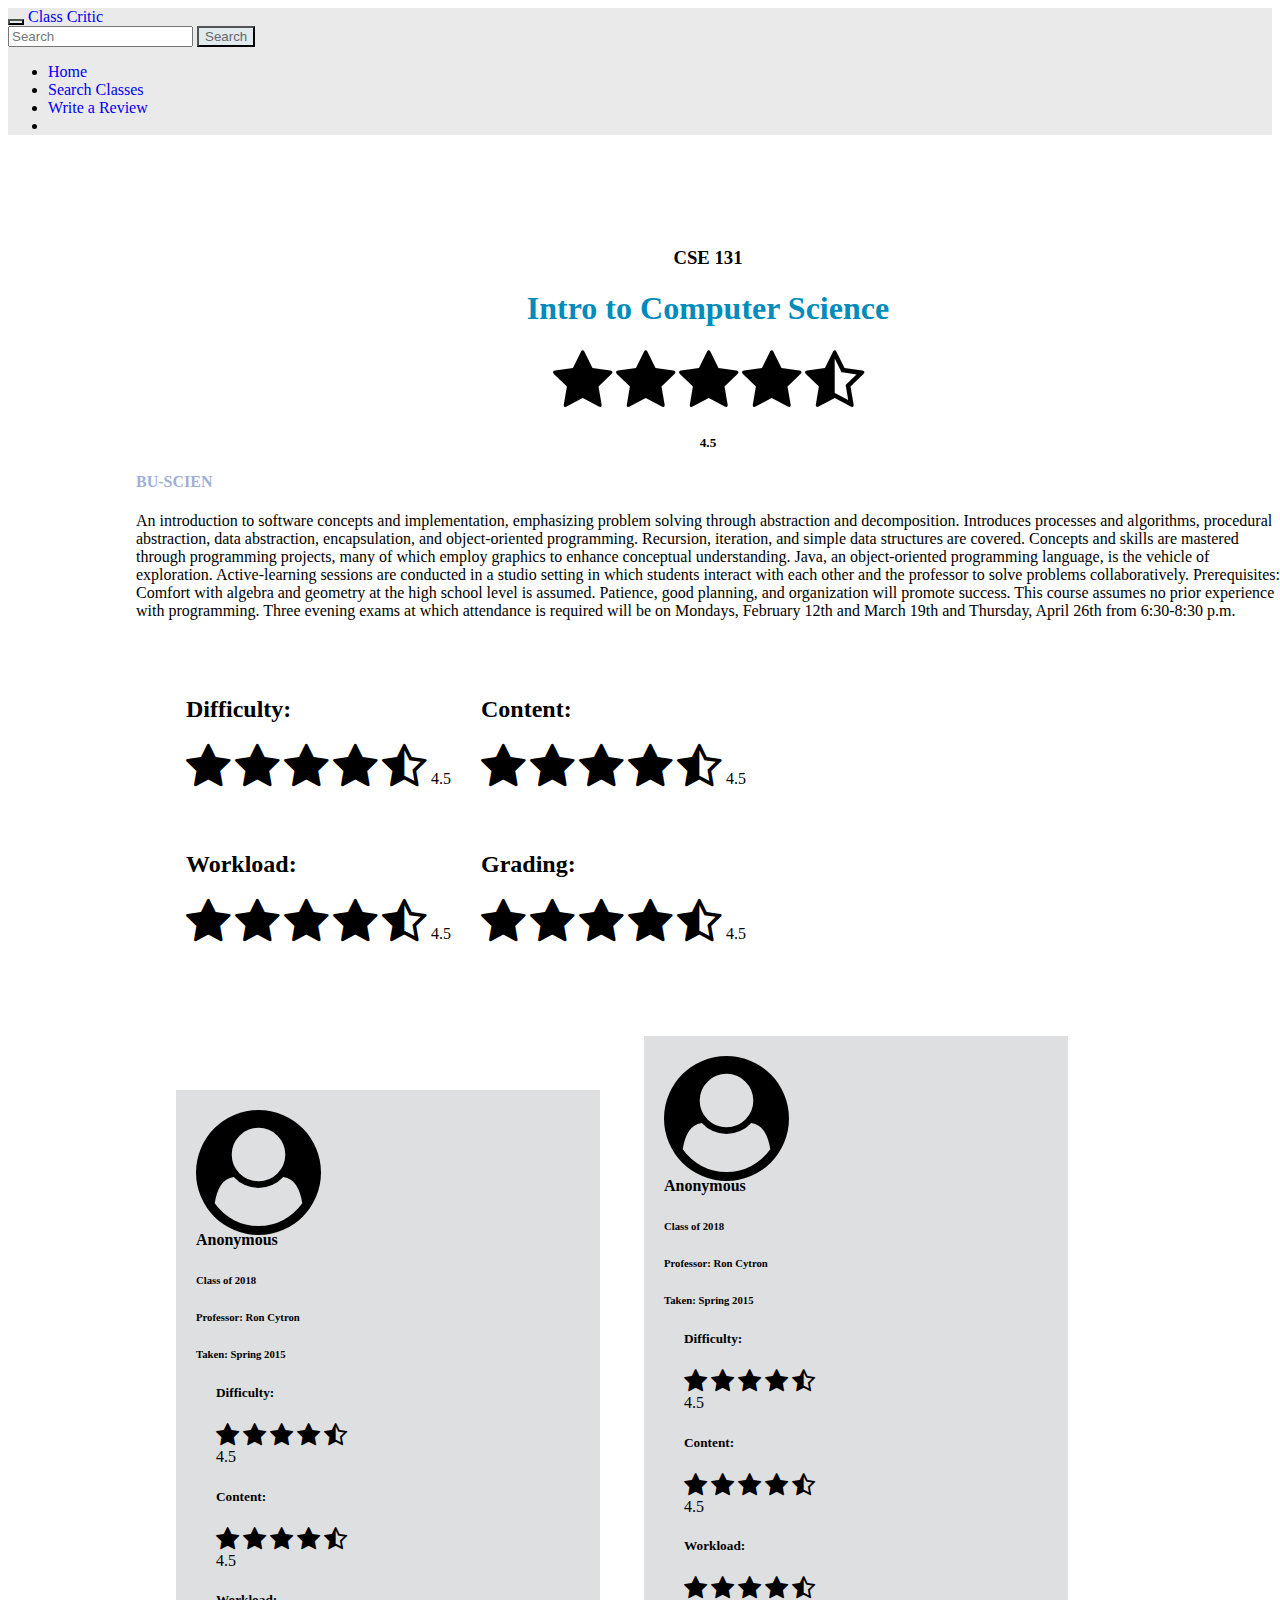
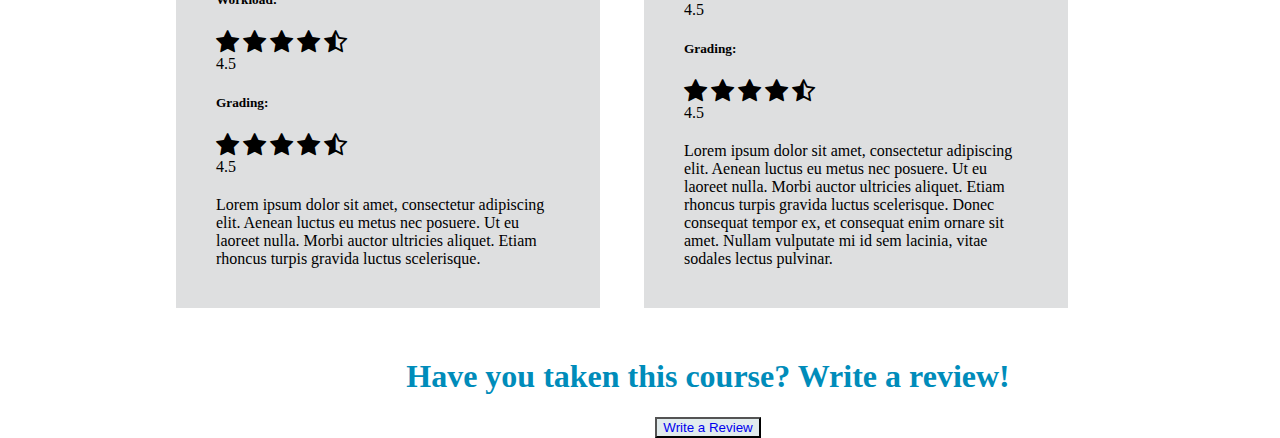
==== commit 6499283c: "Add files via upload" ====
--- a/Front End/ClassCritic-Class.html
+++ b/Front End/ClassCritic-Class.html
@@ -77,11 +77,11 @@
 				<h3>CSE 131</h3>
 				<h1>Intro to Computer Science</h1>
 				<div class="starContainer">
-					<i class="star fa fa-star fa-4x" aria-hidden="true"></i>
-					<i class="star fa fa-star fa-4x" aria-hidden="true"></i>
-					<i class="star fa fa-star fa-4x" aria-hidden="true"></i>
-					<i class="star fa fa-star fa-4x" aria-hidden="true"></i>
-					<i class="star fa fa-star-half-o fa-4x" aria-hidden="true"></i>
+					<i class="fa fa-star fa-4x" aria-hidden="true"></i>
+					<i class="fa fa-star fa-4x" aria-hidden="true"></i>
+					<i class="fa fa-star fa-4x" aria-hidden="true"></i>
+					<i class="fa fa-star fa-4x" aria-hidden="true"></i>
+					<i class="fa fa-star-half-o fa-4x" aria-hidden="true"></i>
 					<h5>4.5</h5>
 				</div>
 			</div>
@@ -98,21 +98,21 @@
 				<div class="row">
 					<div class="rating col-7">
 						<h2>Difficulty: </h2>
-						<i class="star fa fa-star fa-3x" aria-hidden="true"></i>
-						<i class="star fa fa-star fa-3x" aria-hidden="true"></i>
-						<i class="star fa fa-star fa-3x" aria-hidden="true"></i>
-						<i class="star fa fa-star fa-3x" aria-hidden="true"></i>
-						<i class="star fa fa-star-half-o fa-3x" aria-hidden="true"></i>
+						<i class="fa fa-star fa-3x" aria-hidden="true"></i>
+						<i class="fa fa-star fa-3x" aria-hidden="true"></i>
+						<i class="fa fa-star fa-3x" aria-hidden="true"></i>
+						<i class="fa fa-star fa-3x" aria-hidden="true"></i>
+						<i class="fa fa-star-half-o fa-3x" aria-hidden="true"></i>
 						<h7>4.5</h7>
 					</div>
 
 					<div class="rating col-7">
 						<h2>Workload: </h2>
-						<i class="star fa fa-star fa-3x" aria-hidden="true"></i>
-						<i class="star fa fa-star fa-3x" aria-hidden="true"></i>
-						<i class="star fa fa-star fa-3x" aria-hidden="true"></i>
-						<i class="star fa fa-star fa-3x" aria-hidden="true"></i>
-						<i class="star fa fa-star-half-o fa-3x" aria-hidden="true"></i>
+						<i class="fa fa-star fa-3x" aria-hidden="true"></i>
+						<i class="fa fa-star fa-3x" aria-hidden="true"></i>
+						<i class="fa fa-star fa-3x" aria-hidden="true"></i>
+						<i class="fa fa-star fa-3x" aria-hidden="true"></i>
+						<i class="fa fa-star-half-o fa-3x" aria-hidden="true"></i>
 						<h7>4.5</h7>
 					</div>
 				</div>
@@ -120,21 +120,21 @@
 				<div class="row">
 					<div class="rating col-7">
 						<h2>Content: </h2>
-						<i class="star fa fa-star fa-3x" aria-hidden="true"></i>
-						<i class="star fa fa-star fa-3x" aria-hidden="true"></i>
-						<i class="star fa fa-star fa-3x" aria-hidden="true"></i>
-						<i class="star fa fa-star fa-3x" aria-hidden="true"></i>
-						<i class="star fa fa-star-half-o fa-3x" aria-hidden="true"></i>
+						<i class="fa fa-star fa-3x" aria-hidden="true"></i>
+						<i class="fa fa-star fa-3x" aria-hidden="true"></i>
+						<i class="fa fa-star fa-3x" aria-hidden="true"></i>
+						<i class="fa fa-star fa-3x" aria-hidden="true"></i>
+						<i class="fa fa-star-half-o fa-3x" aria-hidden="true"></i>
 						<h7>4.5</h7>
 					</div>
 
 					<div class="rating col-7">
 						<h2>Grading: </h2>
-						<i class="star fa fa-star fa-3x" aria-hidden="true"></i>
-						<i class="star fa fa-star fa-3x" aria-hidden="true"></i>
-						<i class="star fa fa-star fa-3x" aria-hidden="true"></i>
-						<i class="star fa fa-star fa-3x" aria-hidden="true"></i>
-						<i class="star fa fa-star-half-o fa-3x" aria-hidden="true"></i>
+						<i class="fa fa-star fa-3x" aria-hidden="true"></i>
+						<i class="fa fa-star fa-3x" aria-hidden="true"></i>
+						<i class="fa fa-star fa-3x" aria-hidden="true"></i>
+						<i class="fa fa-star fa-3x" aria-hidden="true"></i>
+						<i class="fa fa-star-half-o fa-3x" aria-hidden="true"></i>
 						<h7>4.5</h7>
 					</div>
 
--- a/Front End/style.css
+++ b/Front End/style.css
@@ -87,6 +87,10 @@
 	left: 30vw;
 	position: absolute;
 }*/
+
+.loadButton {
+	margin-top: 30px;
+}
 
 .dropdown {
 	
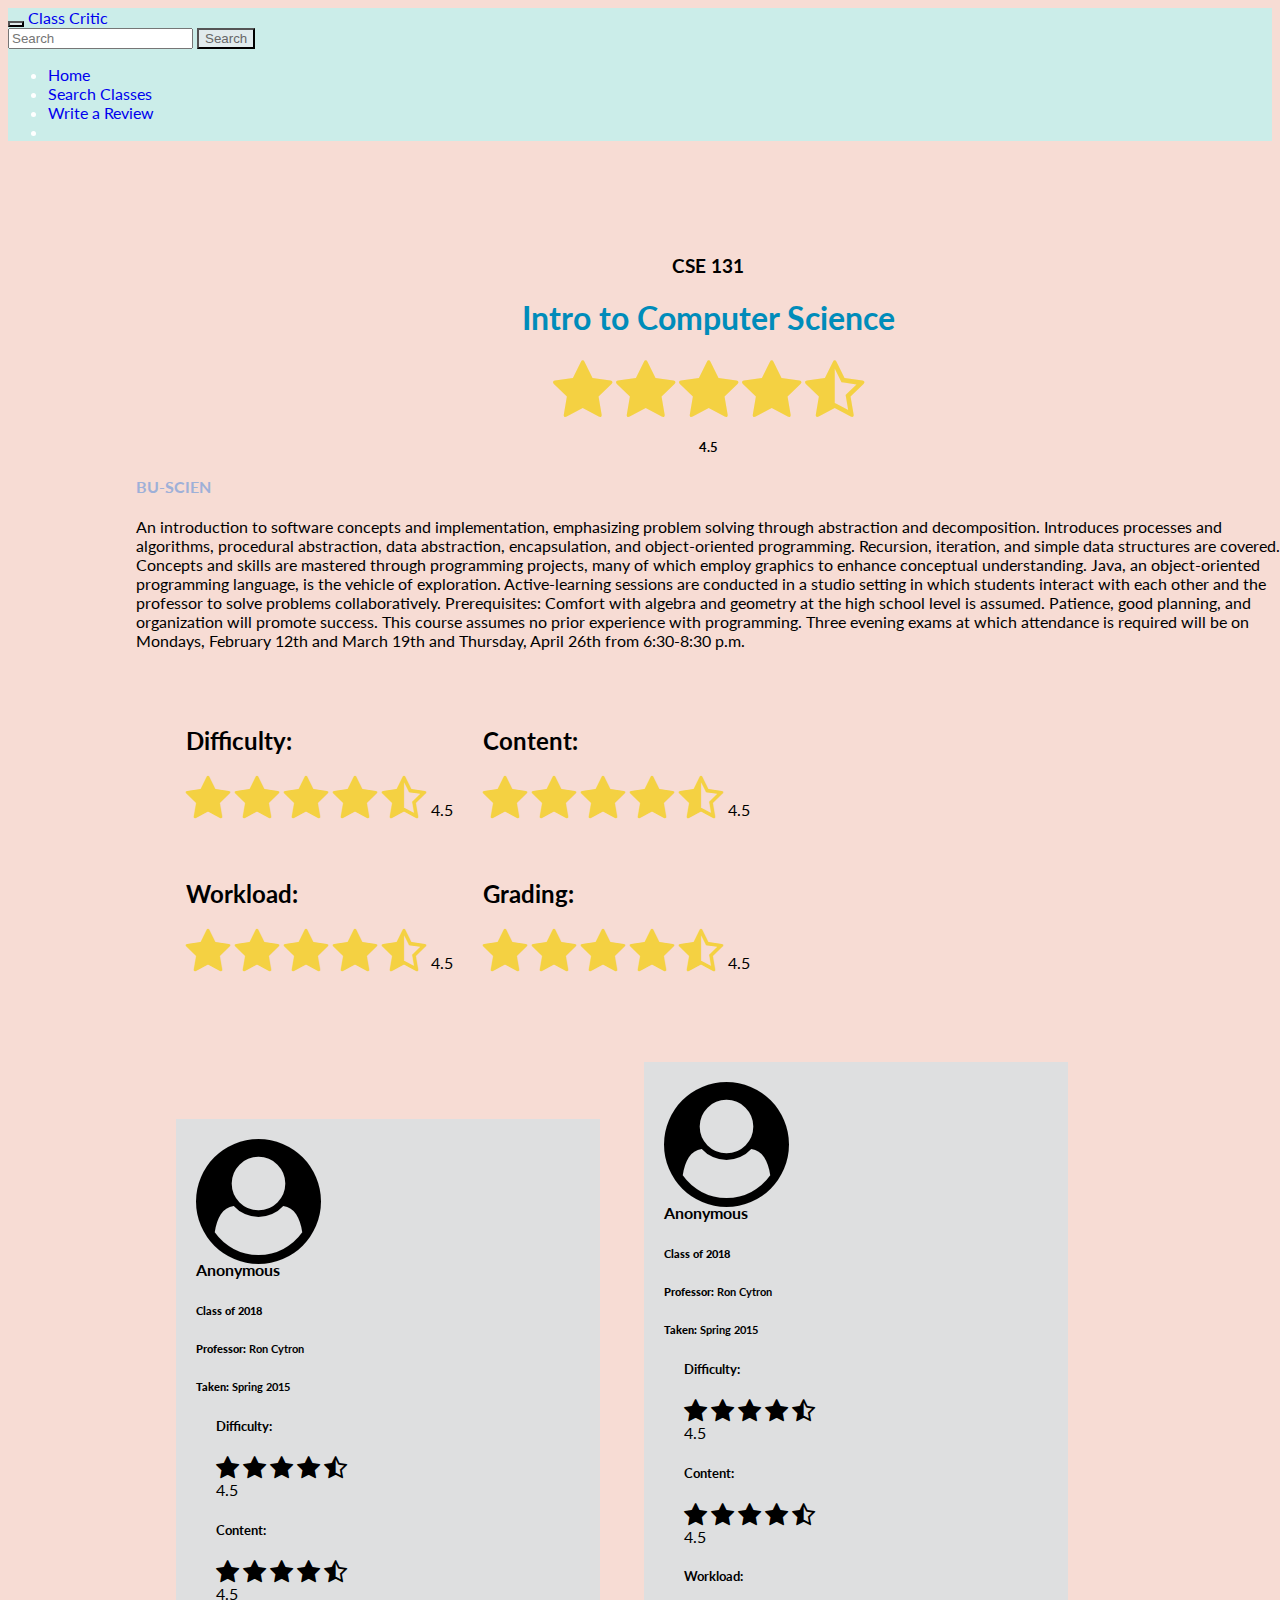
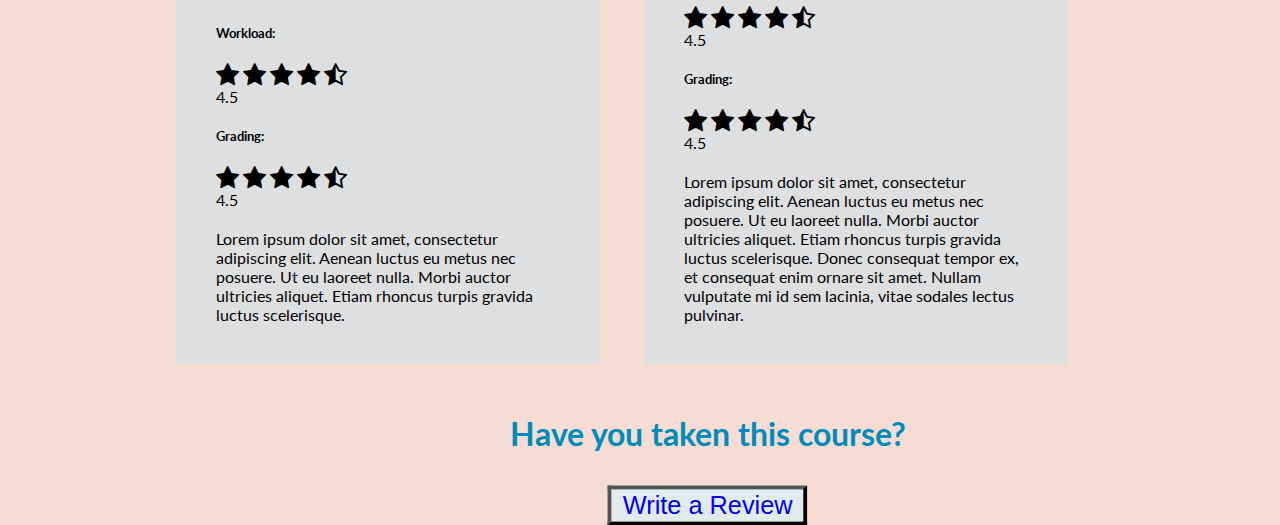
==== commit 7bbcc98d: "Add files via upload" ====
--- a/Front End/ClassCritic-Class.html
+++ b/Front End/ClassCritic-Class.html
@@ -4,6 +4,8 @@
 	<link href="style.css" rel="stylesheet">
 
 	<script src="https://ajax.googleapis.com/ajax/libs/jquery/3.1.1/jquery.min.js"></script>
+
+	<link href="https://fonts.googleapis.com/css?family=Lato|Open+Sans|Roboto+Condensed" rel="stylesheet">
 
 	<link rel="stylesheet" href="https://cdnjs.cloudflare.com/ajax/libs/font-awesome/4.7.0/css/font-awesome.min.css">
 
@@ -77,11 +79,11 @@
 				<h3>CSE 131</h3>
 				<h1>Intro to Computer Science</h1>
 				<div class="starContainer">
-					<i class="fa fa-star fa-4x" aria-hidden="true"></i>
-					<i class="fa fa-star fa-4x" aria-hidden="true"></i>
-					<i class="fa fa-star fa-4x" aria-hidden="true"></i>
-					<i class="fa fa-star fa-4x" aria-hidden="true"></i>
-					<i class="fa fa-star-half-o fa-4x" aria-hidden="true"></i>
+					<i class="star fa fa-star fa-4x" aria-hidden="true"></i>
+					<i class="star fa fa-star fa-4x" aria-hidden="true"></i>
+					<i class="star fa fa-star fa-4x" aria-hidden="true"></i>
+					<i class="star fa fa-star fa-4x" aria-hidden="true"></i>
+					<i class="star fa fa-star-half-o fa-4x" aria-hidden="true"></i>
 					<h5>4.5</h5>
 				</div>
 			</div>
@@ -98,21 +100,21 @@
 				<div class="row">
 					<div class="rating col-7">
 						<h2>Difficulty: </h2>
-						<i class="fa fa-star fa-3x" aria-hidden="true"></i>
-						<i class="fa fa-star fa-3x" aria-hidden="true"></i>
-						<i class="fa fa-star fa-3x" aria-hidden="true"></i>
-						<i class="fa fa-star fa-3x" aria-hidden="true"></i>
-						<i class="fa fa-star-half-o fa-3x" aria-hidden="true"></i>
+						<i class="star fa fa-star fa-3x" aria-hidden="true"></i>
+						<i class="star fa fa-star fa-3x" aria-hidden="true"></i>
+						<i class="star fa fa-star fa-3x" aria-hidden="true"></i>
+						<i class="star fa fa-star fa-3x" aria-hidden="true"></i>
+						<i class="star fa fa-star-half-o fa-3x" aria-hidden="true"></i>
 						<h7>4.5</h7>
 					</div>
 
 					<div class="rating col-7">
 						<h2>Workload: </h2>
-						<i class="fa fa-star fa-3x" aria-hidden="true"></i>
-						<i class="fa fa-star fa-3x" aria-hidden="true"></i>
-						<i class="fa fa-star fa-3x" aria-hidden="true"></i>
-						<i class="fa fa-star fa-3x" aria-hidden="true"></i>
-						<i class="fa fa-star-half-o fa-3x" aria-hidden="true"></i>
+						<i class="star fa fa-star fa-3x" aria-hidden="true"></i>
+						<i class="star fa fa-star fa-3x" aria-hidden="true"></i>
+						<i class="star fa fa-star fa-3x" aria-hidden="true"></i>
+						<i class="star fa fa-star fa-3x" aria-hidden="true"></i>
+						<i class="star fa fa-star-half-o fa-3x" aria-hidden="true"></i>
 						<h7>4.5</h7>
 					</div>
 				</div>
@@ -120,21 +122,21 @@
 				<div class="row">
 					<div class="rating col-7">
 						<h2>Content: </h2>
-						<i class="fa fa-star fa-3x" aria-hidden="true"></i>
-						<i class="fa fa-star fa-3x" aria-hidden="true"></i>
-						<i class="fa fa-star fa-3x" aria-hidden="true"></i>
-						<i class="fa fa-star fa-3x" aria-hidden="true"></i>
-						<i class="fa fa-star-half-o fa-3x" aria-hidden="true"></i>
+						<i class="star fa fa-star fa-3x" aria-hidden="true"></i>
+						<i class="star fa fa-star fa-3x" aria-hidden="true"></i>
+						<i class="star fa fa-star fa-3x" aria-hidden="true"></i>
+						<i class="star fa fa-star fa-3x" aria-hidden="true"></i>
+						<i class="star fa fa-star-half-o fa-3x" aria-hidden="true"></i>
 						<h7>4.5</h7>
 					</div>
 
 					<div class="rating col-7">
 						<h2>Grading: </h2>
-						<i class="fa fa-star fa-3x" aria-hidden="true"></i>
-						<i class="fa fa-star fa-3x" aria-hidden="true"></i>
-						<i class="fa fa-star fa-3x" aria-hidden="true"></i>
-						<i class="fa fa-star fa-3x" aria-hidden="true"></i>
-						<i class="fa fa-star-half-o fa-3x" aria-hidden="true"></i>
+						<i class="star fa fa-star fa-3x" aria-hidden="true"></i>
+						<i class="star fa fa-star fa-3x" aria-hidden="true"></i>
+						<i class="star fa fa-star fa-3x" aria-hidden="true"></i>
+						<i class="star fa fa-star fa-3x" aria-hidden="true"></i>
+						<i class="star fa fa-star-half-o fa-3x" aria-hidden="true"></i>
 						<h7>4.5</h7>
 					</div>
 
@@ -320,7 +322,7 @@
 		<!-- </div> -->
 
 		<div class="jumbotron classRate" style="text-align: center;">
-			<h1>Have you taken this course? Write a review!</h1>
+			<h1>Have you taken this course?</h1>
 			<button class="rateButton"><a href="ClassCritic-Review.html">Write a Review</a></button>
 		</div>
 
--- a/Front End/style.css
+++ b/Front End/style.css
@@ -1,9 +1,16 @@
 nav {
-	background-color: #eaeaea;
+	background-color: #cbede9;
+	color: white;
+}
+
+.logo {
+	color: #56bcb0;
+	font-weight: bold;
 }
 
 body {
-	/*display: inline-block;*/
+	font-family: 'Lato', sans-serif;
+	background-color: #F7DCD4;
 }
 
 button {
@@ -29,14 +36,29 @@
 .carouselHead {
 	position: absolute;
 	left: 20vw;
-	top: 10vh;
+	top: 17vh;
 	background-color: none;
 }
 
+.carouselHead .jumbotron {
+	background-color: #e1ebed;
+}
+
+.carouselContent {
+	font-size: 70px;
+}
+
+.carouselHead button {
+	transform: scale(1.3);
+	margin-left: 30px;
+	margin-top: 10px;
+
+}
+
 .carouselClass {
 	position: absolute;
 	left: 40vw;
-	top: 10vh;
+	top: 17vh;
 	background-color: none;
 }
 
@@ -53,13 +75,13 @@
 
 .sliderDummy {
 	margin-top: 2vh;
-	background-color: #e1ebed;
+	background-color: #dee8f7;
 }
 
 .carousel-inner {
 	height: 60vh;
 	widows: 100vw;
-	background-color: #e1ebed;
+	background-color: #dee8f7;
 }
 
 .carouselExampleControls {
@@ -128,9 +150,10 @@
 .individualClass {
 	/*background-color: silver;*/
 	border:solid silver;
-	margin-top: 10px;
+	/*margin-top: 10px;*/
 	margin-left:3.5vw;
-	
+	margin-bottom: 20px;
+	padding: 10px;
 }
 
 .indvidualClass:hover {
@@ -154,15 +177,10 @@
 }
 
 .star {
-	color: silver;
+	color: #f4d142;
 	height: 0px;
 	/*margin-top: 5px;*/
 	margin-bottom: 20px;
-}
-
-.star:hover {
-	color: #f4e842;
-	text-decoration: none;
 }
 
 .searchDisplay {
@@ -282,14 +300,9 @@
 	margin-top: 50px;
 }
 
-<<<<<<< HEAD
-.bootstrap-select.btn-group .dropdown-menu.inner {
-  display: block;
-}
-=======
 .reviewDisplay {
 	margin-top: 50px;
-	display: none;
+	/*display: none;*/
 	background-color: #dee8f7;
 	padding:20px;
 }
@@ -333,5 +346,33 @@
   font-family: FontAwesome;
 }
 
-
->>>>>>> e73aa929da1cdc317d4755ac0f3fbac43139cf9a
+.semesterDropdown {
+	margin-bottom: 0px;
+	margin-bottom: 30px;
+}
+
+.anonymous {
+	font-size: 20px;
+}
+
+.form-check {
+	margin-bottom: 30px;
+}
+
+.ratingButton {
+	margin-top: 10px;
+	background-color: silver;
+}
+
+.ratingButton:hover {
+	background-color: #3b8ff7;
+	color: white;
+}
+
+.rateButton {
+	transform: scale(1.9);
+	margin-top: 20px;
+	color: black;
+}
+
+
